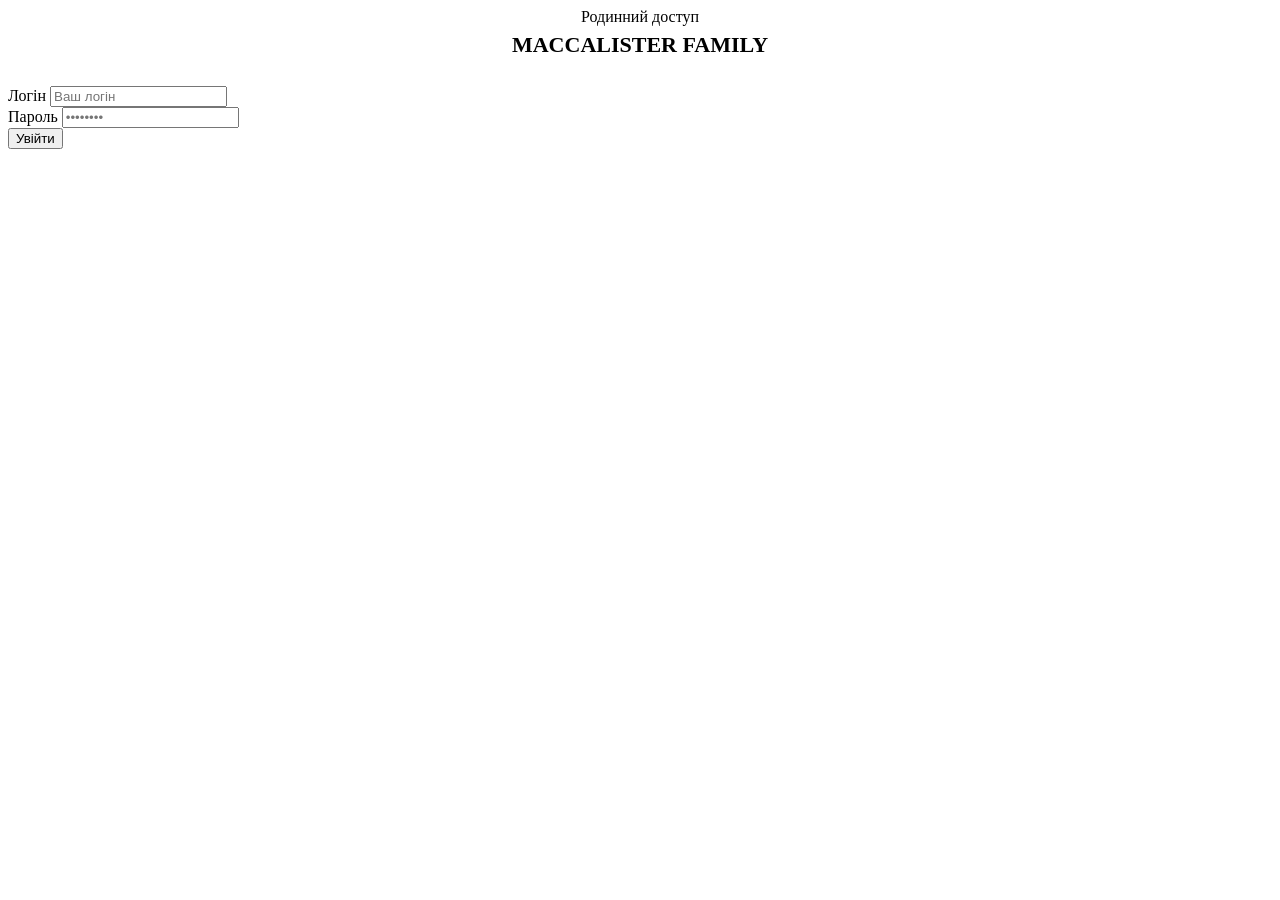
==== index.html @ 0aba1cf3 "Add files via upload" ====
<!DOCTYPE html>
<html lang="uk">
<head>
<meta charset="UTF-8">
<meta name="viewport" content="width=device-width, initial-scale=1.0">
<title>Maccalister Family — Вхід</title>
<link rel="preconnect" href="https://fonts.googleapis.com">
<link href="https://fonts.googleapis.com/css2?family=Cinzel:wght@500;600;700&family=Manrope:wght@400;500;700;800&family=JetBrains+Mono:wght@400;500&display=swap" rel="stylesheet">
<link rel="stylesheet" href="css/style.css">
</head>
<body>

<div class="screen">
  <div class="panel card-sm">

    <div class="crest" data-crest></div>
    <div style="text-align:center; margin-bottom: 28px;">
      <div class="eyebrow">Родинний доступ</div>
      <h1 style="font-size: 22px; margin-top: 6px;">MACCALISTER FAMILY</h1>
    </div>

    <!-- ЕКРАН 1: форма логіна/пароля -->
    <form id="loginForm">
      <div class="field">
        <label for="login">Логін</label>
        <input type="text" id="login" name="login" autocomplete="username" placeholder="Ваш логін" required>
      </div>
      <div class="field">
        <label for="password">Пароль</label>
        <input type="password" id="password" name="password" autocomplete="current-password" placeholder="••••••••" required>
      </div>
      <button type="submit" class="btn" id="loginBtn">Увійти</button>
      <div class="error-text" id="loginError"></div>
    </form>

    <!-- ЕКРАН 2: очікування підтвердження в Telegram -->
    <div class="waiting" id="waitingScreen" style="display:none;">
      <div class="spinner"></div>
      <p style="color: var(--ink-cream); font-weight: 600;">
        <span class="pulse-dot"></span>&nbsp; Очікуємо підтвердження входу через Telegram...
      </p>
      <p style="color: var(--ink-muted); font-size: 13px; margin-top: 8px;">
        Відкрийте бота @<span id="botHint">ваш_бот</span> і натисніть «Дозволити» або «Заборонити».
      </p>
      <button class="btn btn-ghost" id="cancelWaitBtn" style="margin-top: 20px;">Скасувати</button>
    </div>

    <!-- ЕКРАН 3: відмова -->
    <div class="waiting" id="deniedScreen" style="display:none;">
      <h2 style="color: var(--state-danger); font-size: 18px;">Вхід відхилено</h2>
      <p style="color: var(--ink-muted); font-size: 14px;">Вхід було відхилено власником акаунта.</p>
      <button class="btn" id="backToLoginBtn" style="margin-top: 16px;">Спробувати ще раз</button>
    </div>

  </div>
</div>

<script src="js/common.js"></script>
<script src="js/auth.js"></script>
</body>
</html>
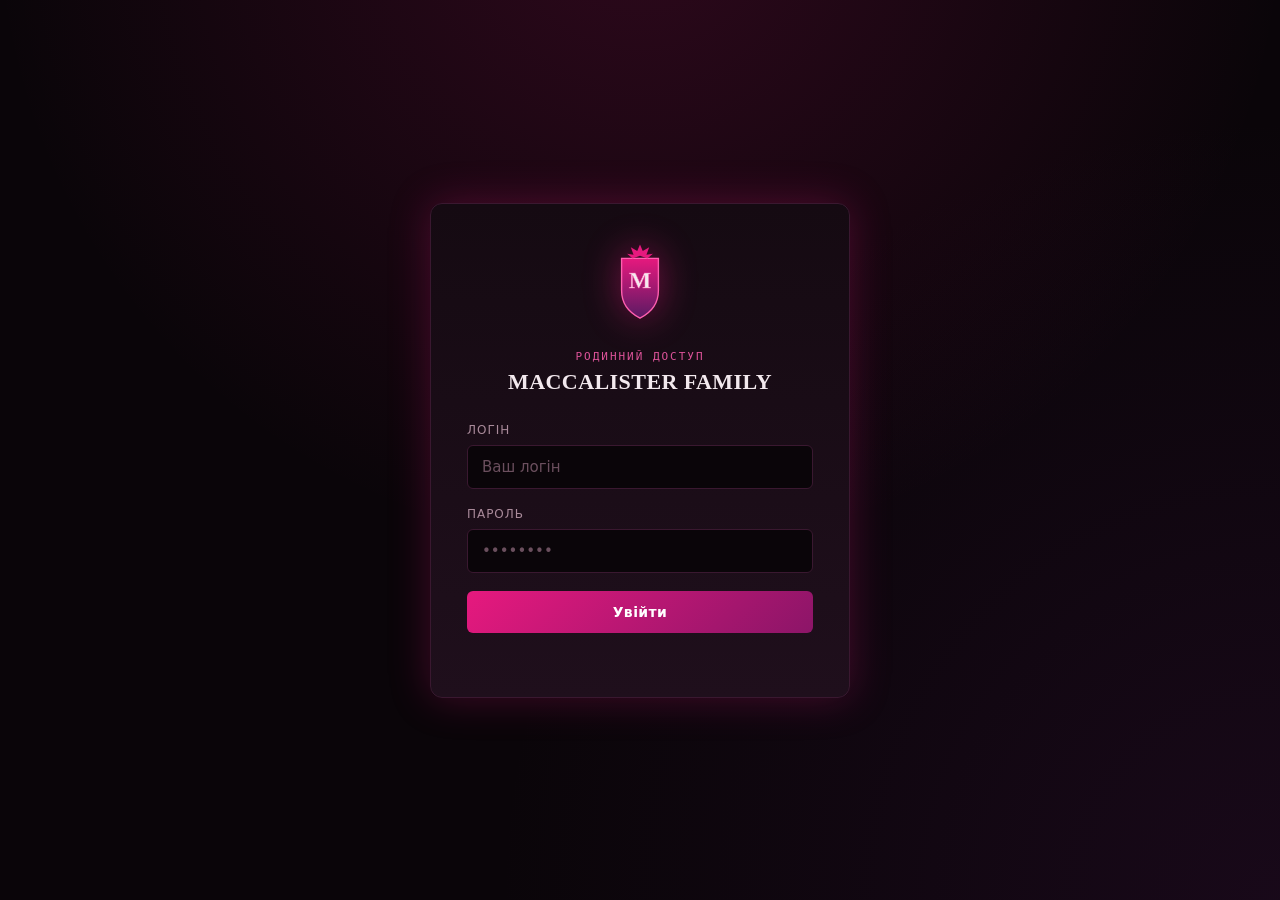
==== commit 428a8e15: "Update index.html" ====
--- a/index.html
+++ b/index.html
@@ -3,59 +3,543 @@
 <head>
 <meta charset="UTF-8">
 <meta name="viewport" content="width=device-width, initial-scale=1.0">
-<title>Maccalister Family — Вхід</title>
-<link rel="preconnect" href="https://fonts.googleapis.com">
+<title>Maccalister Family</title>
 <link href="https://fonts.googleapis.com/css2?family=Cinzel:wght@500;600;700&family=Manrope:wght@400;500;700;800&family=JetBrains+Mono:wght@400;500&display=swap" rel="stylesheet">
-<link rel="stylesheet" href="css/style.css">
+<style>
+/* ==========================================================================
+   MACCALISTER FAMILY — DESIGN SYSTEM (все в одному файлі)
+   ========================================================================== */
+:root {
+  --bg-void:        #0a0509;
+  --bg-panel:       #150a12;
+  --bg-panel-hi:    #1f0f1c;
+  --line-hair:      #3a1830;
+  --pink-hot:       #e6197e;
+  --pink-deep:      #8c1568;
+  --pink-violet:    #5a1a63;
+  --pink-glow:      #ff5fb0;
+  --ink-cream:      #f3e9ee;
+  --ink-muted:      #a98a9a;
+  --ink-faint:      #6b4f5e;
+  --state-ok:       #29c37b;
+  --state-warn:     #e6a417;
+  --state-danger:   #e63946;
+  --font-display: "Cinzel", "Playfair Display", Georgia, serif;
+  --font-body: "Manrope", "Inter", system-ui, sans-serif;
+  --font-mono: "JetBrains Mono", ui-monospace, monospace;
+  --radius-sm: 6px;
+  --radius-md: 12px;
+  --shadow-glow: 0 0 40px rgba(230, 25, 126, 0.25);
+}
+* { box-sizing: border-box; }
+html, body { margin: 0; padding: 0; background: var(--bg-void); color: var(--ink-cream); font-family: var(--font-body); min-height: 100vh; }
+body {
+  background-image:
+    radial-gradient(circle at 50% -10%, rgba(230, 25, 126, 0.16), transparent 55%),
+    radial-gradient(circle at 100% 100%, rgba(90, 26, 99, 0.18), transparent 50%);
+  background-attachment: fixed;
+}
+::selection { background: var(--pink-hot); color: #fff; }
+a { color: var(--pink-glow); text-decoration: none; }
+a:hover { text-decoration: underline; }
+h1, h2, h3 { font-family: var(--font-display); font-weight: 600; letter-spacing: 0.02em; margin: 0 0 0.4em; }
+.eyebrow { font-family: var(--font-mono); font-size: 11px; letter-spacing: 0.18em; text-transform: uppercase; color: var(--pink-glow); opacity: 0.85; }
+.screen { min-height: 100vh; display: flex; align-items: center; justify-content: center; padding: 24px; }
+.app-shell { min-height: 100vh; display: flex; flex-direction: column; }
+.crest { width: 92px; height: 92px; margin: 0 auto 18px; filter: drop-shadow(0 0 18px rgba(230, 25, 126, 0.45)); }
+.crest-divider { display: flex; align-items: center; gap: 14px; margin: 28px 0; color: var(--ink-faint); }
+.crest-divider::before, .crest-divider::after { content: ""; flex: 1; height: 1px; background: linear-gradient(90deg, transparent, var(--line-hair), transparent); }
+.crest-divider svg { width: 16px; height: 16px; opacity: 0.7; }
+.panel { background: linear-gradient(180deg, var(--bg-panel), var(--bg-panel-hi)); border: 1px solid var(--line-hair); border-radius: var(--radius-md); padding: 36px; box-shadow: var(--shadow-glow); }
+.card-sm { max-width: 420px; width: 100%; }
+.field { margin-bottom: 18px; }
+.field label { display: block; font-size: 12px; letter-spacing: 0.08em; text-transform: uppercase; color: var(--ink-muted); margin-bottom: 8px; }
+.field input { width: 100%; background: var(--bg-void); border: 1px solid var(--line-hair); border-radius: var(--radius-sm); padding: 12px 14px; color: var(--ink-cream); font-family: var(--font-body); font-size: 15px; outline: none; transition: border-color 0.15s, box-shadow 0.15s; }
+.field input:focus { border-color: var(--pink-hot); box-shadow: 0 0 0 3px rgba(230, 25, 126, 0.18); }
+.field input::placeholder { color: var(--ink-faint); }
+.btn { display: inline-flex; align-items: center; justify-content: center; gap: 8px; width: 100%; padding: 13px 20px; border-radius: var(--radius-sm); border: none; font-family: var(--font-body); font-weight: 700; font-size: 14px; letter-spacing: 0.03em; cursor: pointer; transition: transform 0.12s ease, box-shadow 0.12s ease, opacity 0.12s ease; background: linear-gradient(135deg, var(--pink-hot), var(--pink-deep)); color: #fff; }
+.btn:hover { box-shadow: 0 6px 24px rgba(230, 25, 126, 0.4); transform: translateY(-1px); }
+.btn:active { transform: translateY(0); }
+.btn:disabled { opacity: 0.5; cursor: not-allowed; transform: none; box-shadow: none; }
+.btn-ghost { background: transparent; border: 1px solid var(--line-hair); color: var(--ink-cream); }
+.btn-ghost:hover { border-color: var(--pink-hot); box-shadow: none; }
+.btn-danger { background: transparent; border: 1px solid var(--state-danger); color: var(--state-danger); width: auto; padding: 8px 14px; font-size: 12px; }
+.btn-danger:hover { background: rgba(230, 57, 70, 0.12); box-shadow: none; }
+.error-text { color: var(--state-danger); font-size: 13px; margin-top: 10px; min-height: 18px; }
+.waiting { text-align: center; }
+.spinner { width: 46px; height: 46px; margin: 22px auto; border-radius: 50%; border: 3px solid var(--line-hair); border-top-color: var(--pink-hot); animation: spin 0.9s linear infinite; }
+@keyframes spin { to { transform: rotate(360deg); } }
+.pulse-dot { display: inline-block; width: 8px; height: 8px; border-radius: 50%; background: var(--pink-hot); animation: pulse 1.6s infinite; }
+@keyframes pulse { 0% { box-shadow: 0 0 0 0 rgba(230,25,126,0.5); } 70% { box-shadow: 0 0 0 10px rgba(230,25,126,0); } 100% { box-shadow: 0 0 0 0 rgba(230,25,126,0); } }
+.topbar { display: flex; align-items: center; justify-content: space-between; padding: 16px 32px; border-bottom: 1px solid var(--line-hair); background: rgba(10, 5, 9, 0.85); backdrop-filter: blur(10px); position: sticky; top: 0; z-index: 10; }
+.topbar-brand { display: flex; align-items: center; gap: 12px; }
+.topbar-brand .crest { width: 34px; height: 34px; margin: 0; }
+.topbar-brand span { font-family: var(--font-display); font-size: 16px; letter-spacing: 0.05em; }
+.topbar-user { display: flex; align-items: center; gap: 16px; font-size: 13px; color: var(--ink-muted); }
+.main { flex: 1; padding: 40px 32px; max-width: 1180px; margin: 0 auto; width: 100%; }
+.table-wrap { border: 1px solid var(--line-hair); border-radius: var(--radius-md); overflow: hidden; }
+table { width: 100%; border-collapse: collapse; font-size: 13.5px; }
+thead th { text-align: left; padding: 12px 16px; background: var(--bg-panel-hi); color: var(--ink-muted); font-size: 11px; letter-spacing: 0.08em; text-transform: uppercase; border-bottom: 1px solid var(--line-hair); }
+tbody td { padding: 12px 16px; border-bottom: 1px solid var(--line-hair); color: var(--ink-cream); }
+tbody tr:last-child td { border-bottom: none; }
+tbody tr:hover { background: rgba(230, 25, 126, 0.05); }
+.status-pill { display: inline-flex; align-items: center; gap: 6px; padding: 4px 10px; border-radius: 999px; font-size: 11px; letter-spacing: 0.04em; text-transform: uppercase; border: 1px solid var(--line-hair); }
+.status-online { color: var(--state-ok); border-color: rgba(41,195,123,0.4); }
+.status-offline { color: var(--ink-faint); }
+.status-dot { width: 6px; height: 6px; border-radius: 50%; background: currentColor; }
+.modal-overlay { position: fixed; inset: 0; background: rgba(5, 2, 4, 0.82); display: none; align-items: center; justify-content: center; z-index: 100; backdrop-filter: blur(4px); }
+.modal-overlay.open { display: flex; }
+.modal-box { max-width: 380px; text-align: center; }
+.modal-box h2 { color: var(--state-danger); }
+.grid-2 { display: grid; grid-template-columns: repeat(2, 1fr); gap: 16px; }
+@media (max-width: 640px) { .grid-2 { grid-template-columns: 1fr; } .main { padding: 24px 16px; } .topbar { padding: 14px 16px; } }
+.tag-role { font-family: var(--font-mono); font-size: 11px; padding: 2px 8px; border-radius: 4px; border: 1px solid var(--pink-deep); color: var(--pink-glow); }
+.hidden { display: none !important; }
+</style>
 </head>
 <body>
 
-<div class="screen">
+<!-- ==================== VIEW: LOGIN ==================== -->
+<div class="screen" id="view-login">
   <div class="panel card-sm">
-
     <div class="crest" data-crest></div>
     <div style="text-align:center; margin-bottom: 28px;">
       <div class="eyebrow">Родинний доступ</div>
       <h1 style="font-size: 22px; margin-top: 6px;">MACCALISTER FAMILY</h1>
     </div>
 
-    <!-- ЕКРАН 1: форма логіна/пароля -->
     <form id="loginForm">
       <div class="field">
         <label for="login">Логін</label>
-        <input type="text" id="login" name="login" autocomplete="username" placeholder="Ваш логін" required>
+        <input type="text" id="login" autocomplete="username" placeholder="Ваш логін" required>
       </div>
       <div class="field">
         <label for="password">Пароль</label>
-        <input type="password" id="password" name="password" autocomplete="current-password" placeholder="••••••••" required>
+        <input type="password" id="password" autocomplete="current-password" placeholder="••••••••" required>
       </div>
       <button type="submit" class="btn" id="loginBtn">Увійти</button>
       <div class="error-text" id="loginError"></div>
     </form>
 
-    <!-- ЕКРАН 2: очікування підтвердження в Telegram -->
-    <div class="waiting" id="waitingScreen" style="display:none;">
+    <div class="waiting hidden" id="waitingScreen">
       <div class="spinner"></div>
       <p style="color: var(--ink-cream); font-weight: 600;">
         <span class="pulse-dot"></span>&nbsp; Очікуємо підтвердження входу через Telegram...
       </p>
-      <p style="color: var(--ink-muted); font-size: 13px; margin-top: 8px;">
-        Відкрийте бота @<span id="botHint">ваш_бот</span> і натисніть «Дозволити» або «Заборонити».
-      </p>
+      <p style="color: var(--ink-muted); font-size: 13px; margin-top: 8px;">Перевірте Telegram і натисніть «Дозволити» або «Заборонити».</p>
       <button class="btn btn-ghost" id="cancelWaitBtn" style="margin-top: 20px;">Скасувати</button>
     </div>
 
-    <!-- ЕКРАН 3: відмова -->
-    <div class="waiting" id="deniedScreen" style="display:none;">
+    <div class="waiting hidden" id="deniedScreen">
       <h2 style="color: var(--state-danger); font-size: 18px;">Вхід відхилено</h2>
       <p style="color: var(--ink-muted); font-size: 14px;">Вхід було відхилено власником акаунта.</p>
       <button class="btn" id="backToLoginBtn" style="margin-top: 16px;">Спробувати ще раз</button>
     </div>
-
   </div>
 </div>
 
-<script src="js/common.js"></script>
-<script src="js/auth.js"></script>
+<!-- ==================== VIEW: DASHBOARD + ADMIN (спільна оболонка) ==================== -->
+<div class="app-shell hidden" id="view-app">
+  <div class="topbar">
+    <div class="topbar-brand">
+      <div class="crest" data-crest></div>
+      <span>MACCALISTER FAMILY</span>
+    </div>
+    <div class="topbar-user">
+      <span id="userLoginLabel">—</span>
+      <span class="tag-role" id="userRoleLabel">member</span>
+      <a href="#" id="navToAdmin" class="hidden">Активні користувачі</a>
+      <a href="#" id="navToDashboard" class="hidden">← Кабінет</a>
+      <button class="btn-danger" id="logoutBtn">Вийти</button>
+    </div>
+  </div>
+
+  <!-- ---- DASHBOARD ---- -->
+  <div class="main" id="section-dashboard">
+    <div class="eyebrow">Особистий кабінет</div>
+    <h1 style="font-size: 26px;">Вітаємо в родині, <span id="userNameHero">—</span></h1>
+
+    <div class="crest-divider">
+      <svg viewBox="0 0 24 24" fill="none" stroke="currentColor" stroke-width="1.5"><path d="M12 2 L14 9 L21 9 L15.5 13.5 L17.5 21 L12 16.5 L6.5 21 L8.5 13.5 L3 9 L10 9 Z"/></svg>
+      статус сесії
+      <svg viewBox="0 0 24 24" fill="none" stroke="currentColor" stroke-width="1.5"><path d="M12 2 L14 9 L21 9 L15.5 13.5 L17.5 21 L12 16.5 L6.5 21 L8.5 13.5 L3 9 L10 9 Z"/></svg>
+    </div>
+
+    <div class="grid-2">
+      <div class="panel">
+        <div class="eyebrow">Ваша сесія</div>
+        <table style="margin-top: 14px;">
+          <tbody>
+            <tr><td style="color:var(--ink-muted);width:40%;">Логін</td><td id="infoLogin">—</td></tr>
+            <tr><td style="color:var(--ink-muted);">Роль</td><td id="infoRole">—</td></tr>
+            <tr><td style="color:var(--ink-muted);">Вхід виконано</td><td id="infoLoginTime">—</td></tr>
+            <tr><td style="color:var(--ink-muted);">Остання активність</td><td id="infoLastActivity">—</td></tr>
+          </tbody>
+        </table>
+      </div>
+      <div class="panel">
+        <div class="eyebrow">Пристрій та мережа</div>
+        <table style="margin-top: 14px;">
+          <tbody>
+            <tr><td style="color:var(--ink-muted);width:40%;">IP</td><td id="infoIp">—</td></tr>
+            <tr><td style="color:var(--ink-muted);">Браузер</td><td id="infoBrowser">—</td></tr>
+            <tr><td style="color:var(--ink-muted);">Пристрій</td><td id="infoDevice">—</td></tr>
+            <tr><td style="color:var(--ink-muted);">Session Token</td><td style="font-family: var(--font-mono); font-size: 12px;" id="infoToken">—</td></tr>
+          </tbody>
+        </table>
+      </div>
+    </div>
+  </div>
+
+  <!-- ---- ADMIN ---- -->
+  <div class="main hidden" id="section-admin">
+    <div class="eyebrow">Контроль доступу</div>
+    <h1 style="font-size: 24px;">Активні сесії</h1>
+    <p style="color: var(--ink-muted); font-size: 14px;">Оновлюється автоматично кожні 5 секунд.</p>
+
+    <div class="table-wrap" style="margin-top: 20px;">
+      <table>
+        <thead><tr><th>Логін</th><th>Роль</th><th>IP</th><th>Браузер</th><th>ОС / Пристрій</th><th>Вхід</th><th>Остання активність</th><th>Статус</th><th></th></tr></thead>
+        <tbody id="sessionsBody"><tr><td colspan="9" style="color: var(--ink-faint);">Завантаження...</td></tr></tbody>
+      </table>
+    </div>
+
+    <div class="crest-divider">
+      <svg viewBox="0 0 24 24" fill="none" stroke="currentColor" stroke-width="1.5"><path d="M12 2 L14 9 L21 9 L15.5 13.5 L17.5 21 L12 16.5 L6.5 21 L8.5 13.5 L3 9 L10 9 Z"/></svg>
+      журнал подій
+      <svg viewBox="0 0 24 24" fill="none" stroke="currentColor" stroke-width="1.5"><path d="M12 2 L14 9 L21 9 L15.5 13.5 L17.5 21 L12 16.5 L6.5 21 L8.5 13.5 L3 9 L10 9 Z"/></svg>
+    </div>
+
+    <h2 style="font-size: 18px;">Останні події</h2>
+    <div class="table-wrap">
+      <table>
+        <thead><tr><th>Дата</th><th>Час</th><th>Логін</th><th>Подія</th><th>IP</th><th>Браузер</th></tr></thead>
+        <tbody id="logsBody"><tr><td colspan="6" style="color: var(--ink-faint);">Завантаження...</td></tr></tbody>
+      </table>
+    </div>
+  </div>
+</div>
+
+<!-- ==================== MODALS ==================== -->
+<div class="modal-overlay" id="kickModal">
+  <div class="panel modal-box">
+    <h2>Увага!</h2>
+    <p style="color: var(--ink-cream);">Вас було вигнано із системи адміністратором.</p>
+    <p style="color: var(--ink-muted); font-size: 13px;">Для продовження роботи необхідно повторно авторизуватися.</p>
+    <button class="btn" id="kickOkBtn" style="margin-top: 16px;">Зрозуміло</button>
+  </div>
+</div>
+<div class="modal-overlay" id="idleModal">
+  <div class="panel modal-box">
+    <h2 style="color: var(--state-warn);">Сесія завершена</h2>
+    <p style="color: var(--ink-cream);">Ви були неактивні протягом 30 хвилин.</p>
+    <p style="color: var(--ink-muted); font-size: 13px;">Увійдіть повторно, щоб продовжити роботу.</p>
+    <button class="btn" id="idleOkBtn" style="margin-top: 16px;">Увійти знову</button>
+  </div>
+</div>
+
+<script>
+/* ==========================================================================
+   MACCALISTER FAMILY — APP LOGIC (весь JS в одному файлі)
+   ========================================================================== */
+
+/* 1. НАЛАШТУВАННЯ — встав сюди URL свого Apps Script Web App */
+const API_URL = "https://script.google.com/macros/s/AKfycbybbdCvvdkFMviIGYI0uiDqrp4EAa_yApvhYlkgu1HldzSVA_rWt8hXfIJlrmaJVcYpJg/exec";
+
+/* 2. Герб */
+const CREST_SVG = `
+<svg viewBox="0 0 200 200" xmlns="http://www.w3.org/2000/svg">
+  <defs><linearGradient id="shieldGrad" x1="0" y1="0" x2="0" y2="1">
+    <stop offset="0%" stop-color="#e6197e"/><stop offset="100%" stop-color="#5a1a63"/>
+  </linearGradient></defs>
+  <path d="M60 40 L140 40 L140 110 Q140 150 100 170 Q60 150 60 110 Z" fill="url(#shieldGrad)" stroke="#ff5fb0" stroke-width="3"/>
+  <path d="M100 10 L106 24 L120 16 L114 32 L128 30 L116 40 L100 34 L84 40 L72 30 L86 32 L80 16 L94 24 Z" fill="#e6197e"/>
+  <text x="100" y="105" text-anchor="middle" font-family="Georgia, serif" font-weight="700" font-size="52" fill="#f3e9ee" stroke="#ff5fb0" stroke-width="1">M</text>
+</svg>`;
+document.querySelectorAll("[data-crest]").forEach((el) => (el.innerHTML = CREST_SVG));
+
+/* 3. API-обгортка (text/plain, щоб уникнути CORS preflight) */
+async function callApi(action, payload = {}) {
+  const res = await fetch(API_URL, {
+    method: "POST",
+    headers: { "Content-Type": "text/plain;charset=utf-8" },
+    body: JSON.stringify({ action, ...payload }),
+  });
+  if (!res.ok) throw new Error("Мережева помилка: " + res.status);
+  const data = await res.json();
+  if (data.error) throw new Error(data.error);
+  return data;
+}
+
+/* 4. Сесія в localStorage */
+const Session = {
+  save(token, user) { localStorage.setItem("mf_token", token); localStorage.setItem("mf_user", JSON.stringify(user)); },
+  token() { return localStorage.getItem("mf_token"); },
+  user() { try { return JSON.parse(localStorage.getItem("mf_user")); } catch (e) { return null; } },
+  clear() { localStorage.removeItem("mf_token"); localStorage.removeItem("mf_user"); },
+};
+
+/* 5. Дані клієнта */
+function detectClientInfo() {
+  const ua = navigator.userAgent;
+  let browser = "Невідомо";
+  if (ua.includes("Edg/")) browser = "Edge";
+  else if (ua.includes("Chrome/") && !ua.includes("OPR")) browser = "Chrome";
+  else if (ua.includes("Firefox/")) browser = "Firefox";
+  else if (ua.includes("Safari/") && !ua.includes("Chrome")) browser = "Safari";
+  else if (ua.includes("OPR")) browser = "Opera";
+  let device = "Десктоп";
+  if (/Android/i.test(ua)) device = "Android";
+  else if (/iPhone|iPad|iPod/i.test(ua)) device = "iOS";
+  else if (/Mobi/i.test(ua)) device = "Мобільний";
+  return { browser, device };
+}
+async function getPublicIp() {
+  try { const res = await fetch("https://api.ipify.org?format=json"); return (await res.json()).ip || "невідомо"; }
+  catch (e) { return "невідомо"; }
+}
+async function sha256Hex(text) {
+  const buf = await crypto.subtle.digest("SHA-256", new TextEncoder().encode(text));
+  return Array.from(new Uint8Array(buf)).map((b) => b.toString(16).padStart(2, "0")).join("");
+}
+
+/* 6. Перемикання екранів */
+function showView(name) {
+  document.getElementById("view-login").classList.toggle("hidden", name !== "login");
+  document.getElementById("view-app").classList.toggle("hidden", name === "login");
+  document.getElementById("section-dashboard").classList.toggle("hidden", name !== "dashboard");
+  document.getElementById("section-admin").classList.toggle("hidden", name !== "admin");
+}
+
+/* ==========================================================================
+   LOGIN
+   ========================================================================== */
+const loginForm = document.getElementById("loginForm");
+const loginBtn = document.getElementById("loginBtn");
+const loginError = document.getElementById("loginError");
+const waitingScreen = document.getElementById("waitingScreen");
+const deniedScreen = document.getElementById("deniedScreen");
+let pollTimer = null, currentRequestId = null;
+
+loginForm.addEventListener("submit", async (e) => {
+  e.preventDefault();
+  loginError.textContent = "";
+  loginBtn.disabled = true; loginBtn.textContent = "Перевірка...";
+
+  const login = document.getElementById("login").value.trim();
+  const password = document.getElementById("password").value;
+  const { browser, device } = detectClientInfo();
+  const ip = await getPublicIp();
+
+  try {
+    const passwordHash = await sha256Hex(password);
+    const res = await callApi("login", { login, passwordHash, browser, device, ip });
+    currentRequestId = res.requestId;
+    loginForm.classList.add("hidden");
+    waitingScreen.classList.remove("hidden");
+    startPolling();
+  } catch (err) {
+    loginError.textContent = err.message || "Невірний логін або пароль";
+  } finally {
+    loginBtn.disabled = false; loginBtn.textContent = "Увійти";
+  }
+});
+
+function startPolling() {
+  pollTimer = setInterval(async () => {
+    try {
+      const res = await callApi("checkStatus", { requestId: currentRequestId });
+      if (res.status === "Approved") {
+        clearInterval(pollTimer);
+        Session.save(res.token, res.user);
+        enterApp();
+      } else if (res.status === "Denied") {
+        clearInterval(pollTimer);
+        waitingScreen.classList.add("hidden");
+        deniedScreen.classList.remove("hidden");
+      }
+    } catch (err) { console.warn("polling error", err); }
+  }, 1000);
+}
+
+document.getElementById("cancelWaitBtn").addEventListener("click", () => {
+  clearInterval(pollTimer);
+  waitingScreen.classList.add("hidden");
+  loginForm.classList.remove("hidden");
+  loginForm.reset();
+});
+document.getElementById("backToLoginBtn").addEventListener("click", () => {
+  deniedScreen.classList.add("hidden");
+  loginForm.classList.remove("hidden");
+  loginForm.reset();
+});
+
+/* ==========================================================================
+   DASHBOARD (heartbeat, автовихід)
+   ========================================================================== */
+const IDLE_LIMIT_MS = 30 * 60 * 1000;
+const HEARTBEAT_MS = 30 * 1000;
+let lastUserActivity = Date.now();
+let heartbeatTimer = null, idleCheckTimer = null;
+
+["mousemove", "keydown", "click", "scroll", "touchstart"].forEach((evt) =>
+  window.addEventListener(evt, () => (lastUserActivity = Date.now()), { passive: true })
+);
+
+function enterApp() {
+  const user = Session.user();
+  if (!user) { showView("login"); return; }
+
+  document.getElementById("userLoginLabel").textContent = user.login;
+  document.getElementById("userRoleLabel").textContent = user.role;
+  document.getElementById("userNameHero").textContent = user.login;
+  document.getElementById("infoLogin").textContent = user.login;
+  document.getElementById("infoRole").textContent = user.role;
+  document.getElementById("infoLoginTime").textContent = user.loginTime || "—";
+  document.getElementById("infoIp").textContent = user.ip || "—";
+  document.getElementById("infoBrowser").textContent = user.browser || "—";
+  document.getElementById("infoDevice").textContent = user.device || "—";
+  document.getElementById("infoToken").textContent = maskToken(Session.token());
+
+  if (user.role === "admin") {
+    document.getElementById("navToAdmin").classList.remove("hidden");
+  }
+
+  showView("dashboard");
+  sendHeartbeat();
+  clearInterval(heartbeatTimer); clearInterval(idleCheckTimer);
+  heartbeatTimer = setInterval(sendHeartbeat, HEARTBEAT_MS);
+  idleCheckTimer = setInterval(checkIdle, 5000);
+}
+
+function maskToken(t) { return t ? t.slice(0, 8) + "…" + t.slice(-6) : "—"; }
+
+async function sendHeartbeat() {
+  try {
+    const res = await callApi("heartbeat", { token: Session.token() });
+    if (res.lastActivity) document.getElementById("infoLastActivity").textContent = res.lastActivity;
+  } catch (err) {
+    if (String(err.message).includes("SESSION_KILLED")) showKickModal();
+    else if (String(err.message).includes("SESSION_EXPIRED")) showIdleModal();
+  }
+}
+function checkIdle() {
+  if (Date.now() - lastUserActivity > IDLE_LIMIT_MS) {
+    clearInterval(heartbeatTimer); clearInterval(idleCheckTimer);
+    callApi("logout", { token: Session.token() }).catch(() => {});
+    showIdleModal();
+  }
+}
+function showKickModal() {
+  clearInterval(heartbeatTimer); clearInterval(idleCheckTimer);
+  clearInterval(adminSessionsTimer); clearInterval(adminLogsTimer);
+  Session.clear();
+  document.getElementById("kickModal").classList.add("open");
+}
+document.getElementById("kickOkBtn").addEventListener("click", () => location.reload());
+function showIdleModal() {
+  clearInterval(adminSessionsTimer); clearInterval(adminLogsTimer);
+  Session.clear();
+  document.getElementById("idleModal").classList.add("open");
+}
+document.getElementById("idleOkBtn").addEventListener("click", () => location.reload());
+
+document.getElementById("logoutBtn").addEventListener("click", async () => {
+  clearInterval(heartbeatTimer); clearInterval(idleCheckTimer);
+  clearInterval(adminSessionsTimer); clearInterval(adminLogsTimer);
+  try { await callApi("logout", { token: Session.token() }); } catch (e) {}
+  Session.clear();
+  location.reload();
+});
+
+/* ==========================================================================
+   ADMIN
+   ========================================================================== */
+let adminSessionsTimer = null, adminLogsTimer = null;
+
+document.getElementById("navToAdmin").addEventListener("click", (e) => {
+  e.preventDefault();
+  showView("admin");
+  document.getElementById("navToAdmin").classList.add("hidden");
+  document.getElementById("navToDashboard").classList.remove("hidden");
+  loadSessions(); loadLogs();
+  clearInterval(adminSessionsTimer); clearInterval(adminLogsTimer);
+  adminSessionsTimer = setInterval(loadSessions, 5000);
+  adminLogsTimer = setInterval(loadLogs, 8000);
+});
+document.getElementById("navToDashboard").addEventListener("click", (e) => {
+  e.preventDefault();
+  clearInterval(adminSessionsTimer); clearInterval(adminLogsTimer);
+  showView("dashboard");
+  document.getElementById("navToDashboard").classList.add("hidden");
+  document.getElementById("navToAdmin").classList.remove("hidden");
+});
+
+async function loadSessions() {
+  try {
+    const res = await callApi("getActiveUsers", { token: Session.token() });
+    renderSessions(res.sessions || []);
+  } catch (err) { handleAuthError(err); }
+}
+async function loadLogs() {
+  try {
+    const res = await callApi("getLogs", { token: Session.token(), limit: 40 });
+    renderLogs(res.logs || []);
+  } catch (err) { handleAuthError(err); }
+}
+function handleAuthError(err) {
+  if (String(err.message).includes("SESSION")) { Session.clear(); location.reload(); }
+  else console.error(err);
+}
+function renderSessions(sessions) {
+  const body = document.getElementById("sessionsBody");
+  if (!sessions.length) { body.innerHTML = `<tr><td colspan="9" style="color: var(--ink-faint);">Немає активних сесій.</td></tr>`; return; }
+  body.innerHTML = sessions.map((s) => `
+      <tr>
+        <td>${escapeHtml(s.login)}</td>
+        <td><span class="tag-role">${escapeHtml(s.role)}</span></td>
+        <td>${escapeHtml(s.ip)}</td>
+        <td>${escapeHtml(s.browser)}</td>
+        <td>${escapeHtml(s.device)}</td>
+        <td>${escapeHtml(s.createdAt)}</td>
+        <td>${escapeHtml(s.lastActivity)}</td>
+        <td><span class="status-pill ${s.online ? "status-online" : "status-offline"}"><span class="status-dot"></span>${s.online ? "Online" : "Offline"}</span></td>
+        <td><button class="btn-danger" data-session-id="${s.sessionId}">Вигнати</button></td>
+      </tr>`).join("");
+  body.querySelectorAll("button[data-session-id]").forEach((btn) => btn.addEventListener("click", () => kickSession(btn.dataset.sessionId, btn)));
+}
+async function kickSession(sessionId, btn) {
+  if (!confirm("Завершити цю сесію?")) return;
+  btn.disabled = true; btn.textContent = "...";
+  try { await callApi("killSession", { token: Session.token(), sessionId }); await loadSessions(); await loadLogs(); }
+  catch (err) { alert("Помилка: " + err.message); btn.disabled = false; btn.textContent = "Вигнати"; }
+}
+function renderLogs(logs) {
+  const body = document.getElementById("logsBody");
+  if (!logs.length) { body.innerHTML = `<tr><td colspan="6" style="color: var(--ink-faint);">Подій ще немає.</td></tr>`; return; }
+  body.innerHTML = logs.map((l) => `
+      <tr>
+        <td>${escapeHtml(l.date)}</td><td>${escapeHtml(l.time)}</td><td>${escapeHtml(l.login)}</td>
+        <td>${escapeHtml(l.description)}</td><td>${escapeHtml(l.ip)}</td><td>${escapeHtml(l.browser)}</td>
+      </tr>`).join("");
+}
+function escapeHtml(str) {
+  if (str === undefined || str === null) return "";
+  return String(str).replace(/&/g, "&amp;").replace(/</g, "&lt;").replace(/>/g, "&gt;");
+}
+
+/* ==========================================================================
+   СТАРТ: перевірка існуючого токена
+   ========================================================================== */
+(async function init() {
+  const token = Session.token();
+  if (!token) { showView("login"); return; }
+  try {
+    const res = await callApi("validateToken", { token });
+    if (res.valid) enterApp();
+    else { Session.clear(); showView("login"); }
+  } catch (e) { Session.clear(); showView("login"); }
+})();
+</script>
 </body>
 </html>
